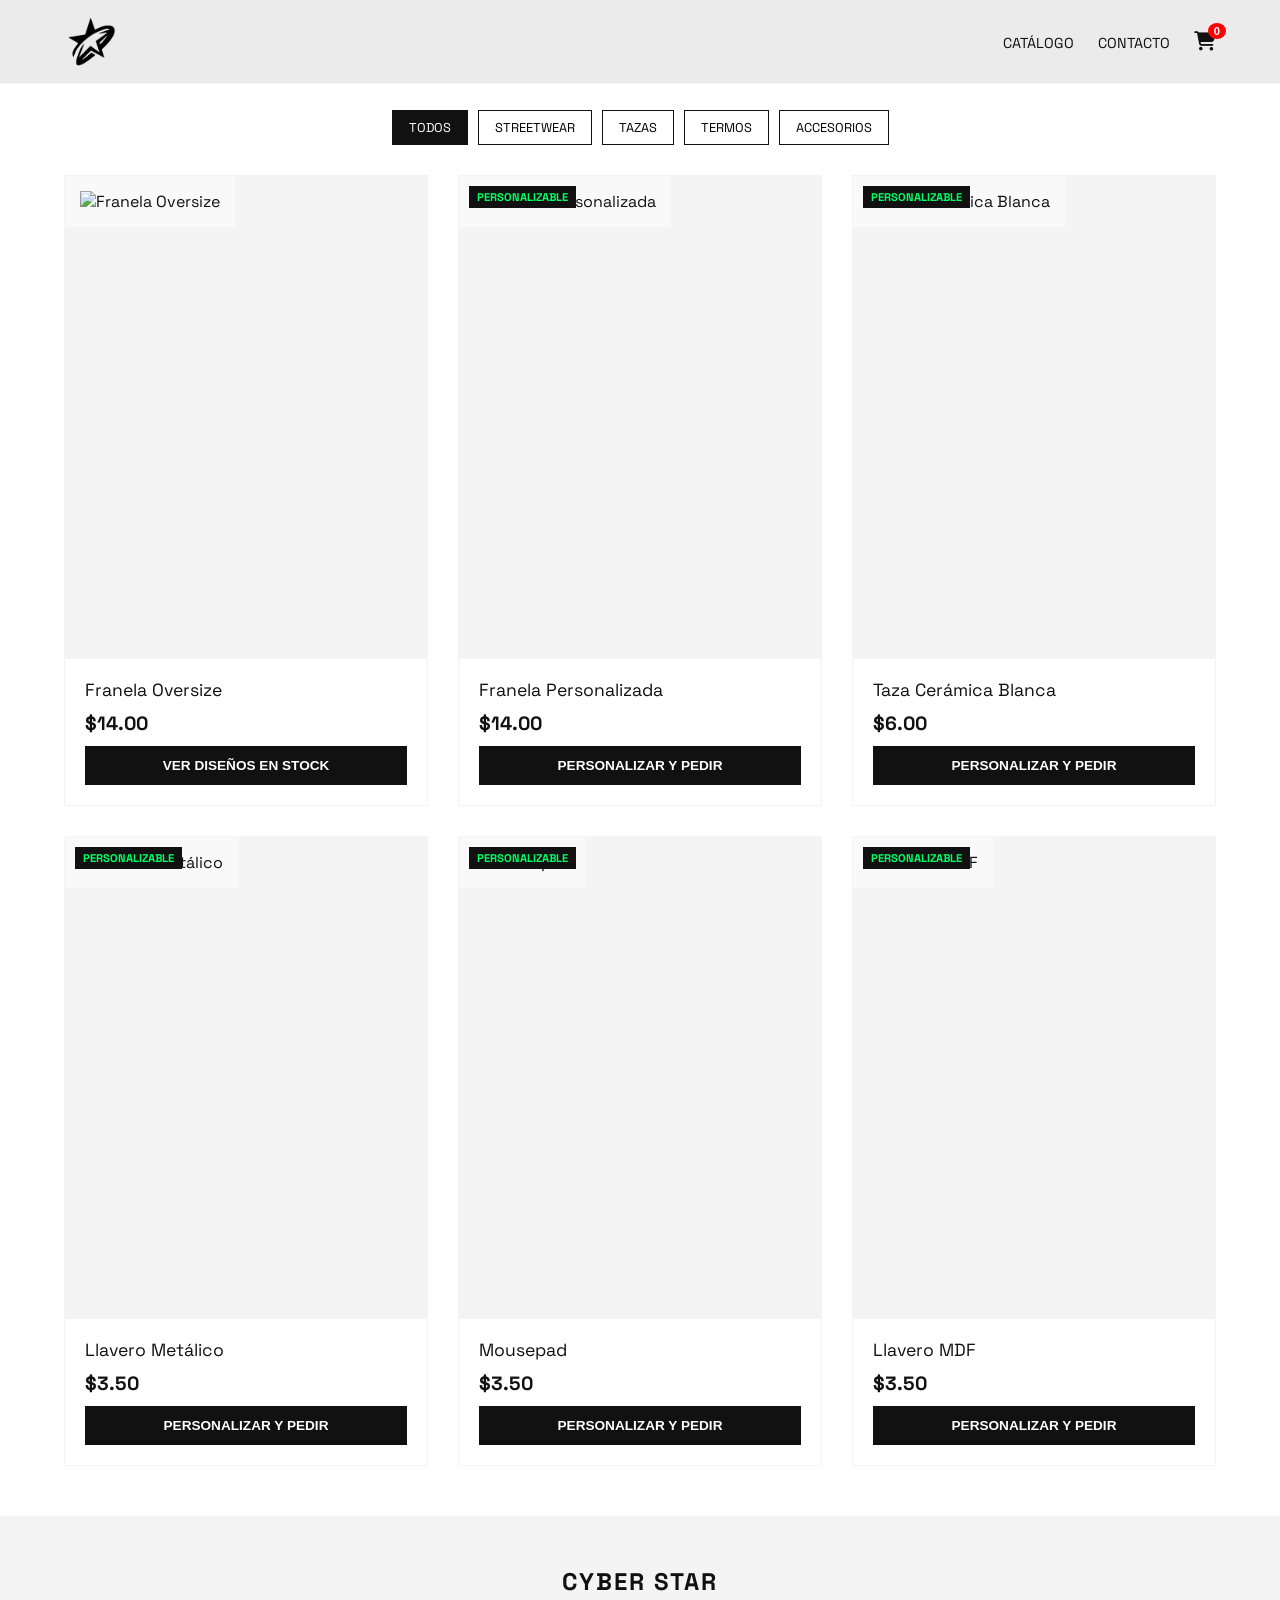
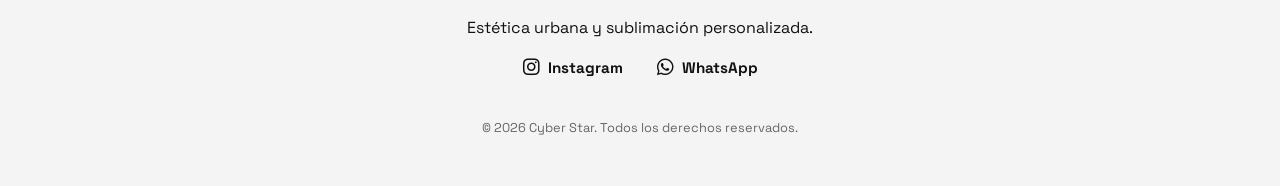
==== index.html @ bf32d01f "Add files via upload" ====
<!DOCTYPE html>
<html lang="es">
<head>
    <meta charset="UTF-8">
    <meta name="viewport" content="width=device-width, initial-scale=1.0">
    <title>Cyber Star | Catálogo</title>
    <!-- Importamos una fuente tipográfica urbana y limpia -->
    <link href="https://fonts.googleapis.com/css2?family=Space+Grotesk:wght@400;700&display=swap" rel="stylesheet">
    <link rel="stylesheet" href="styles.css">
    <link rel="stylesheet" href="https://cdnjs.cloudflare.com/ajax/libs/font-awesome/6.5.1/css/all.min.css">
</head>
<body>

    <!-- ENCABEZADO / NAVBAR -->
    <header>
        <div class="logo">
            <a href="index.html" style="display: block; text-decoration: none;">
                <img src="Recursos/logo.png" alt="Cyber Star Logo">
            </a>
        </div>
        <nav>
            <a href="#catalogo">Catálogo</a>
            <a href="#contacto">Contacto</a>
            <button id="btn-abrir-carrito" onclick="toggleCarrito()" style="background:none; border:none; cursor:pointer; font-size:1.2rem; color:var(--color-texto); position:relative; margin-left:20px;">
                <i class="fas fa-shopping-cart"></i>
                <span id="contador-carrito" style="position:absolute; top:-8px; right:-10px; background:red; color:white; border-radius:50%; padding:2px 6px; font-size:0.7rem; font-weight:bold;">0</span>
            </button>
        </nav>
    </header>

    <!-- FILTROS DE CATEGORÍA -->
    <section class="filtros">
        <button class="btn-filtro activo">Todos</button>
        <button class="btn-filtro">Streetwear</button>
        <button class="btn-filtro">Tazas</button>
        <button class="btn-filtro">Termos</button>
        <button class="btn-filtro">Accesorios</button>
    </section>

    <!-- GRILLA DE PRODUCTOS (El script de JS llenará este contenedor automáticamente) -->
    <main id="catalogo" class="contenedor-productos">
        <!-- Las tarjetas de tus productos aparecerán aquí de forma mágica -->
    </main>

    <!-- SECCIÓN DE CONTACTO -->
    <footer id="contacto">
        <h2>CYBER STAR</h2>
        <p>Estética urbana y sublimación personalizada.</p>
        <div class="redes">
            <a href="https://www.instagram.com/cyberstar.y2k?igsh=a3hoYjJmd2tlcHcy" target="_blank">
                <i class="fab fa-instagram"></i> Instagram
            </a>
            <a href="https://wa.me/584125129119" target="_blank">
                <i class="fab fa-whatsapp"></i> WhatsApp
            </a>
        </div>
        <p class="creditos">© 2026 Cyber Star. Todos los derechos reservados.</p>
    </footer>

    <div id="modal-personalizar" class="modal">
        <div class="modal-contenido">
            <span class="cerrar-modal" onclick="cerrarModal()">&times;</span>
            
            <div class="modal-estructura">
                <div class="modal-izq">
                    <h3>Selecciona un Diseño</h3>
                    <div id="galeria-disenos" class="grilla-disenos"></div>
                </div>
                
                <div class="modal-der">
                    <h2 id="modal-producto-nombre">Nombre del Producto</h2>
                    <p id="modal-producto-precio" class="precio">$0.00</p>
                    
                    <div class="modal-opcion">
                        <label>Color de la prenda:</label>
                        <div id="selector-colores" class="contenedor-colores"></div>
                    </div>

                    <div class="modal-opcion" id="contenedor-tallas-modal">
                        </div>

                    <div class="resumen-seleccion">
                        <p><strong>Diseño:</strong> <span id="resumen-diseno">Ninguno seleccionado</span></p>
                        <p><strong>Color:</strong> <span id="resumen-color">Ninguno seleccionado</span></p>
                    </div>

                    <button id="btn-confirmar-pedido" class="btn-whatsapp">
                        Confirmar y pedir por WhatsApp
                    </button>
                </div>
            </div>
        </div>
    </div>

    <div id="panel-carrito" class="sidebar-carrito">
        <div class="carrito-header">
            <h3>Tu Pedido</h3>
            <span class="cerrar-carrito" onclick="toggleCarrito()">&times;</span>
        </div>
        
        <div id="items-carrito" class="lista-items-carrito"></div>
        
        <div class="carrito-footer">
            <div class="total-contenedor">
                <span>Total estimado:</span>
                <span id="total-carrito" class="precio">$0.00</span>
            </div>
            <button onclick="enviarCarritoWhatsApp()" class="btn-whatsapp" style="width:100%; border:none; cursor:pointer;">
                <i class="fab fa-whatsapp"></i> Enviar Pedido Completo
            </button>
        </div>
    </div>
    
    <!-- SECCIÓN ADMINISTRADOR: GENERADOR DE PRODUCTOS (SOLO PARA TI) -->
    <section id="panel-admin" style="display: none; background: #111; color: #fff; padding: 40px 20px; border-top: 2px dashed #333; margin-top: 60px;">
        <div style="max-width: 600px; margin: 0 auto; font-family: sans-serif;">
            <h3 style="text-transform: uppercase; letter-spacing: 2px; margin-bottom: 20px; color: #00ff66;">⚡ Cyber Star - Generador de Productos</h3>
            <p style="font-size: 0.85rem; color: #888; margin-bottom: 20px;">Llena los campos para generar el código estructurado sin errores de llaves.</p>
            
            <form id="form-generador" onsubmit="generarCodigoProducto(event)" style="display: flex; flex-direction: column; gap: 15px;">
                <div>
                    <label style="display:block; font-size: 0.8rem; margin-bottom: 5px;">Nombre del Producto:</label>
                    <input type="text" id="admin-nombre" placeholder="Ej: Franela Cyber Skull" required style="width:100%; padding:10px; background:#222; border:1px solid #444; color:#fff;">
                </div>
                
                <div style="display: grid; grid-template-columns: 1fr 1fr; gap: 15px;">
                    <div>
                        <label style="display:block; font-size: 0.8rem; margin-bottom: 5px;">Precio ($):</label>
                        <input type="number" id="admin-precio" step="0.01" placeholder="14.00" required style="width:100%; padding:10px; background:#222; border:1px solid #444; color:#fff;">
                    </div>
                    <div>
                        <label style="display:block; font-size: 0.8rem; margin-bottom: 5px;">Categoría:</label>
                        <select id="admin-categoria" style="width:100%; padding:10px; background:#222; border:1px solid #444; color:#fff;">
                            <option value="streetwear">Streetwear</option>
                            <option value="tazas">Tazas</option>
                            <option value="termos">Termos</option>
                            <option value="accesorios">Accesorios</option>
                        </select>
                    </div>
                </div>

                <div style="display: grid; grid-template-columns: 1fr 1fr; gap: 15px;">
                    <div>
                        <label style="display:block; font-size: 0.8rem; margin-bottom: 5px;">Tipo de Especificación:</label>
                        <select id="admin-tipo-espec" style="width:100%; padding:10px; background:#222; border:1px solid #444; color:#fff;">
                            <option value="Talla">Talla (Franelas)</option>
                            <option value="Forma">Forma (Mousepads, Llaveros)</option>
                            <option value="">Ninguna (Tazas normales)</option>
                        </select>
                    </div>
                    <div>
                        <label style="display:block; font-size: 0.8rem; margin-bottom: 5px;">Opciones (Separadas por coma):</label>
                        <input type="text" id="admin-valores-espec" placeholder="S, M, L o Circular, Rectangular" style="width:100%; padding:10px; background:#222; border:1px solid #444; color:#fff;">
                    </div>
                </div>

                <div>
                    <label style="display:block; font-size: 0.8rem; margin-bottom: 5px;">Ruta de la Imagen Principal:</label>
                    <input type="text" id="admin-imagen" placeholder="imagenes/franela-negra.jpg" required style="width:100%; padding:10px; background:#222; border:1px solid #444; color:#fff;">
                </div>

                <div>
                    <label style="display:block; font-size: 0.8rem; margin-bottom: 5px;">Diseños en Stock (Nombre y foto separados por dos puntos, uno por línea):</label>
                    <textarea id="admin-disenos" rows="3" placeholder="Cyber Skull:imagenes/diseno1.jpg&#10;Retro Mecha:imagenes/diseno2.jpg" style="width:100%; padding:10px; background:#222; border:1px solid #444; color:#fff; font-family:monospace; font-size:0.8rem;"></textarea>
                </div>

                <button type="submit" style="background:#00ff66; color:#111; border:none; padding:12px; font-weight:bold; cursor:pointer; text-transform:uppercase;">Generar Código Estructurado</button>
            </form>

            <!-- CAJA DONDE APARECERÁ EL CÓDIGO LISTO -->
            <div id="contenedor-resultado-admin" style="display:none; margin-top: 25px;">
                <label style="display:block; font-size: 0.8rem; margin-bottom: 5px; color:#00ff66;">📋 Código generado con éxito. ¡Copia esto y pégalo en tu script.js!:</label>
                <textarea id="output-codigo" readonly rows="8" style="width:100%; padding:10px; background:#000; border:1px solid #00ff66; color:#00ff66; font-family:monospace; font-size:0.8rem;"></textarea>
            </div>
        </div>
    </section>

    <script src="script.js"></script>

</body>
</html>
---- styles.css ----
/* Variables de color (Como constantes en C) */
:root {
    --color-fondo: #ffffff;
    --color-texto: #111111;
    --color-gris-claro: #f4f4f4;
    --color-gris-oscuro: #666666;
    --color-detalle: #00ff66; /* Un verde neón sutil para el tag */
    --fuente-principal: 'Space Grotesk', sans-serif;
}

* {
    margin: 0;
    padding: 0;
    box-sizing: border-box;
}

body {
    background-color: var(--color-fondo);
    color: var(--color-texto);
    font-family: var(--fuente-principal);
    padding-top: 80px; /* Espacio para que el header fijo no tape contenido */
}

/* HEADER */
header {
    position: fixed;
    top: 0;
    width: 100%;
    background: rgba(235, 234, 234, 0.95);
    display: flex;
    justify-content: space-between;
    align-items: center;
    padding: 14px 5%;
    border-bottom: 1px solid var(--color-gris-claro);
    z-index: 1000;
}

.logo img {
    height: 55px; /* Ajusta este número (en píxeles) según qué tan grande quieras que se vea */
    width: auto;  /* Mantiene la proporción original de tu logo para que no se estire */
    display: block;
}


header nav a {
    text-decoration: none;
    color: var(--color-texto);
    margin-left: 20px;
    font-size: 0.9rem;
    text-transform: uppercase;
}

/* FILTROS */
.filtros {
    display: flex;
    justify-content: center;
    gap: 10px;
    padding: 30px 5%;
    flex-wrap: wrap;
}

.btn-filtro {
    background: none;
    border: 1px solid var(--color-texto);
    padding: 8px 16px;
    font-family: var(--fuente-principal);
    cursor: pointer;
    text-transform: uppercase;
    font-size: 0.8rem;
    transition: all 0.3s ease;
}

.btn-filtro.activo, .btn-filtro:hover {
    background-color: var(--color-texto);
    color: var(--color-fondo);
}

/* CONTENEDOR DE PRODUCTOS (GRILLA) */
.contenedor-productos {
    display: grid;
    grid-template-columns: repeat(auto-fit, minmax(280px, 1fr));
    gap: 30px;
    padding: 0 5% 50px 5%;
}

/* TARJETA DE PRODUCTO */
.tarjeta-producto {
    background: var(--color-fondo);
    border: 1px solid var(--color-gris-claro);
    display: flex;
    flex-direction: column;
}

.imagen-contenedor {
    position: relative;
    background-color: var(--color-gris-claro);
    aspect-ratio: 3 / 4; /* Proporción ideal para fotos de ropa */
    overflow: hidden;
}

.imagen-contenedor img {
    width: 100%;
    height: 100%;
    /* CAMBIO CLAVE: Usa 'contain' en lugar de 'cover' si tus fotos ya tienen fondo propio, 
       o mantén 'cover' pero asegurando suficiente espacio alrededor del producto */
    object-fit: contain; 
    padding: 15px; /* Le da un "respiro" al producto para que no toque los bordes */
    background-color: #f9f9f9; /* Unifica el fondo del contenedor (puedes cambiarlo a blanco #fff si prefieres) */
    transition: transform 0.5s ease;
}

.tarjeta-producto:hover img {
    transform: scale(1.05); /* Efecto zoom urbano al pasar el mouse */
}

.tag-personalizable {
    position: absolute;
    top: 10px;
    left: 10px;
    background-color: var(--color-texto);
    color: var(--color-detalle);
    padding: 4px 8px;
    font-size: 0.7rem;
    text-transform: uppercase;
    font-weight: bold;
}

.info-producto {
    padding: 20px;
    display: flex;
    flex-direction: column;
    gap: 10px;
}

.info-producto h3 {
    font-size: 1.1rem;
    font-weight: 400;
}

.precio {
    font-weight: 700;
    font-size: 1.2rem;
}

/* selectores de talla y diseño */
.opciones-personalizacion {
    display: flex;
    flex-direction: column;
    gap: 5px;
    margin: 10px 0;
}

.opciones-personalizacion label {
    font-size: 0.75rem;
    color: var(--color-gris-oscuro);
    text-transform: uppercase;
}

.opciones-personalizacion select {
    padding: 8px;
    font-family: var(--fuente-principal);
    border: 1px solid var(--color-gris-claro);
    background: var(--color-fondo);
    outline: none;
    margin-bottom: 5px;
}

/* BOTÓN BASE */
.btn-whatsapp {
    display: block;
    text-align: center;
    background-color: var(--color-texto); /* Negro */
    color: var(--color-fondo); /* Blanco */
    text-decoration: none;
    padding: 12px;
    font-size: 0.85rem;
    text-transform: uppercase;
    font-weight: 700;
    margin-top: auto;
    border: 1px solid var(--color-texto);
    position: relative;
    overflow: hidden;
    z-index: 1;
    transition: all 0.4s cubic-bezier(0.25, 0.8, 0.25, 1); /* Transición suave urbana */
}

/* EFECTO HOVER: Intercambio de colores minimalista con borde */
.btn-whatsapp:hover {
    background-color: var(--color-fondo); /* Se vuelve blanco */
    color: var(--color-texto); /* El texto se vuelve negro */
    box-shadow: 0 4px 15px rgba(0, 0, 0, 0.1); /* Sombra sutil de elevación */
    transform: translateY(-2px); /* Sutil brinco hacia arriba */
}

/* Efecto cuando se presiona (Active) */
.btn-whatsapp:active {
    transform: translateY(0);
    box-shadow: 0 2px 5px rgba(0, 0, 0, 0.15);
}

/* Efecto cuando se presiona (Active) */
.btn-whatsapp:active {
    transform: translateY(0);
    box-shadow: 0 2px 5px rgba(0, 0, 0, 0.15);
}

/* FOOTER */
footer {
    background-color: var(--color-gris-claro);
    padding: 50px 5%;
    text-align: center;
    display: flex;
    flex-direction: column;
    gap: 20px;
}

footer h2 {
    letter-spacing: 2px;
}

.redes a {
    color: var(--color-texto);
    text-decoration: none;
    margin: 0 15px;
    font-weight: 700;
    display: inline-flex;
    align-items: center;
    gap: 8px; /* Separa el icono del texto de forma exacta */
    font-size: 0.95rem;
    transition: color 0.3s ease;
}

/* Efecto hover urbano para las redes */
.redes a:hover {
    color: #00ff66; /* Cambia al verde neón cuando pasas el mouse, o el color que prefieras */
}

.redes i {
    font-size: 1.2rem; /* Hace el icono un pelín más grande que el texto para que resalte */
}

.creditos {
    font-size: 0.8rem;
    color: var(--color-gris-oscuro);
    margin-top: 20px;
}

/* VENTANA MODAL BASE */
.modal {
    display: none; /* Oculto por defecto */
    position: fixed;
    top: 0; left: 0;
    width: 100%; height: 100%;
    background-color: rgba(0, 0, 0, 0.6);
    backdrop-filter: blur(5px); /* Efecto difuminado urbano */
    z-index: 2000;
    justify-content: center;
    align-items: center;
    padding: 20px;
}

.modal-contenido {
    background-color: var(--color-fondo);
    color: var(--color-texto);
    padding: 30px;
    width: 100%;
    max-width: 850px;
    border: 1px solid var(--color-texto);
    position: relative;
    max-height: 90vh;
    overflow-y: auto;
}

.cerrar-modal {
    position: absolute;
    top: 15px; right: 20px;
    font-size: 2rem;
    cursor: pointer;
}

/* ESTRUCTURA INTERNA DEL MODAL */
.modal-estructura {
    display: grid;
    grid-template-columns: 1fr 1fr;
    gap: 30px;
    margin-top: 20px;
}

@media (max-width: 768px) {
    .modal-estructura { grid-template-columns: 1fr; }
}

.modal-opcion {
    margin-bottom: 20px;
}

.modal-opcion label {
    font-size: 0.8rem;
    text-transform: uppercase;
    color: var(--color-gris-oscuro);
    display: block;
    margin-bottom: 8px;
}

/* GRILLA DE FOTOS DE DISEÑOS */
.grilla-disenos {
    display: grid;
    grid-template-columns: repeat(auto-fill, minmax(90px, 1fr));
    gap: 10px;
    max-height: 300px;
    overflow-y: auto;
    border: 1px solid var(--color-gris-claro);
    padding: 10px;
}

.item-diseno {
    border: 2px solid transparent;
    cursor: pointer;
    aspect-ratio: 1 / 1;
    overflow: hidden;
    background-color: var(--color-gris-claro);
}

.item-diseno img {
    width: 100%; height: 100%; object-fit: cover;
}

.item-diseno.seleccionado {
    border-color: var(--color-texto);
}

/* SELECTOR DE COLORES (CÍRCULOS) */
.contenedor-colores {
    display: flex;
    gap: 10px;
}

.circulo-color {
    width: 30px; height: 30px;
    border-radius: 50%;
    border: 2px solid var(--color-gris-claro);
    cursor: pointer;
    position: relative;
}

.circulo-color.seleccionado {
    border-color: var(--color-texto);
    transform: scale(1.1);
}

.resumen-seleccion {
    background-color: var(--color-gris-claro);
    padding: 15px;
    margin-bottom: 20px;
    font-size: 0.85rem;
}

/* PANEL LATERAL DEL CARRITO */
.sidebar-carrito {
    position: fixed;
    top: 0; right: -350px; /* Oculto por defecto a la derecha */
    width: 320px; height: 100%;
    background-color: var(--color-fondo);
    border-left: 1px solid var(--color-texto);
    z-index: 3000;
    display: flex;
    flex-direction: column;
    transition: right 0.4s ease; /* Efecto deslizante suave */
    box-shadow: -5px 0 15px rgba(0,0,0,0.05);
}

/* Clase que JS activará para mostrar el carrito */
.sidebar-carrito.abierto {
    right: 0;
}

.carrito-header {
    padding: 20px;
    border-bottom: 1px solid var(--color-gris-claro);
    display: flex;
    justify-content: space-between;
    align-items: center;
}

.cerrar-carrito {
    font-size: 1.5rem; cursor: pointer;
}

.lista-items-carrito {
    flex: 1;
    overflow-y: auto;
    padding: 20px;
}

/* TARJETA DE CADA PRODUCTO DENTRO DEL CARRITO */
.item-en-carrito {
    display: flex;
    gap: 15px;
    padding-bottom: 15px;
    margin-bottom: 15px;
    border-bottom: 1px solid var(--color-gris-claro);
    align-items: center;
}

.item-en-carrito img {
    width: 60px; height: 60px; object-fit: cover;
    background-color: var(--color-gris-claro);
}

.item-carrito-info {
    flex: 1;
}

.item-carrito-info h4 {
    font-size: 0.9rem; font-weight: 400; margin-bottom: 3px;
}

.item-carrito-info p {
    font-size: 0.75rem; color: var(--color-gris-oscuro);
    margin: 2px 0;
}

.btn-eliminar-item {
    background: none; border: none; color: red;
    cursor: pointer; font-size: 0.9rem; padding: 5px;
}

.carrito-footer {
    padding: 20px;
    border-top: 1px solid var(--color-gris-claro);
    background-color: var(--color-gris-claro);
}

.total-contenedor {
    display: flex; justify-content: space-between;
    margin-bottom: 15px; font-weight: bold;
}
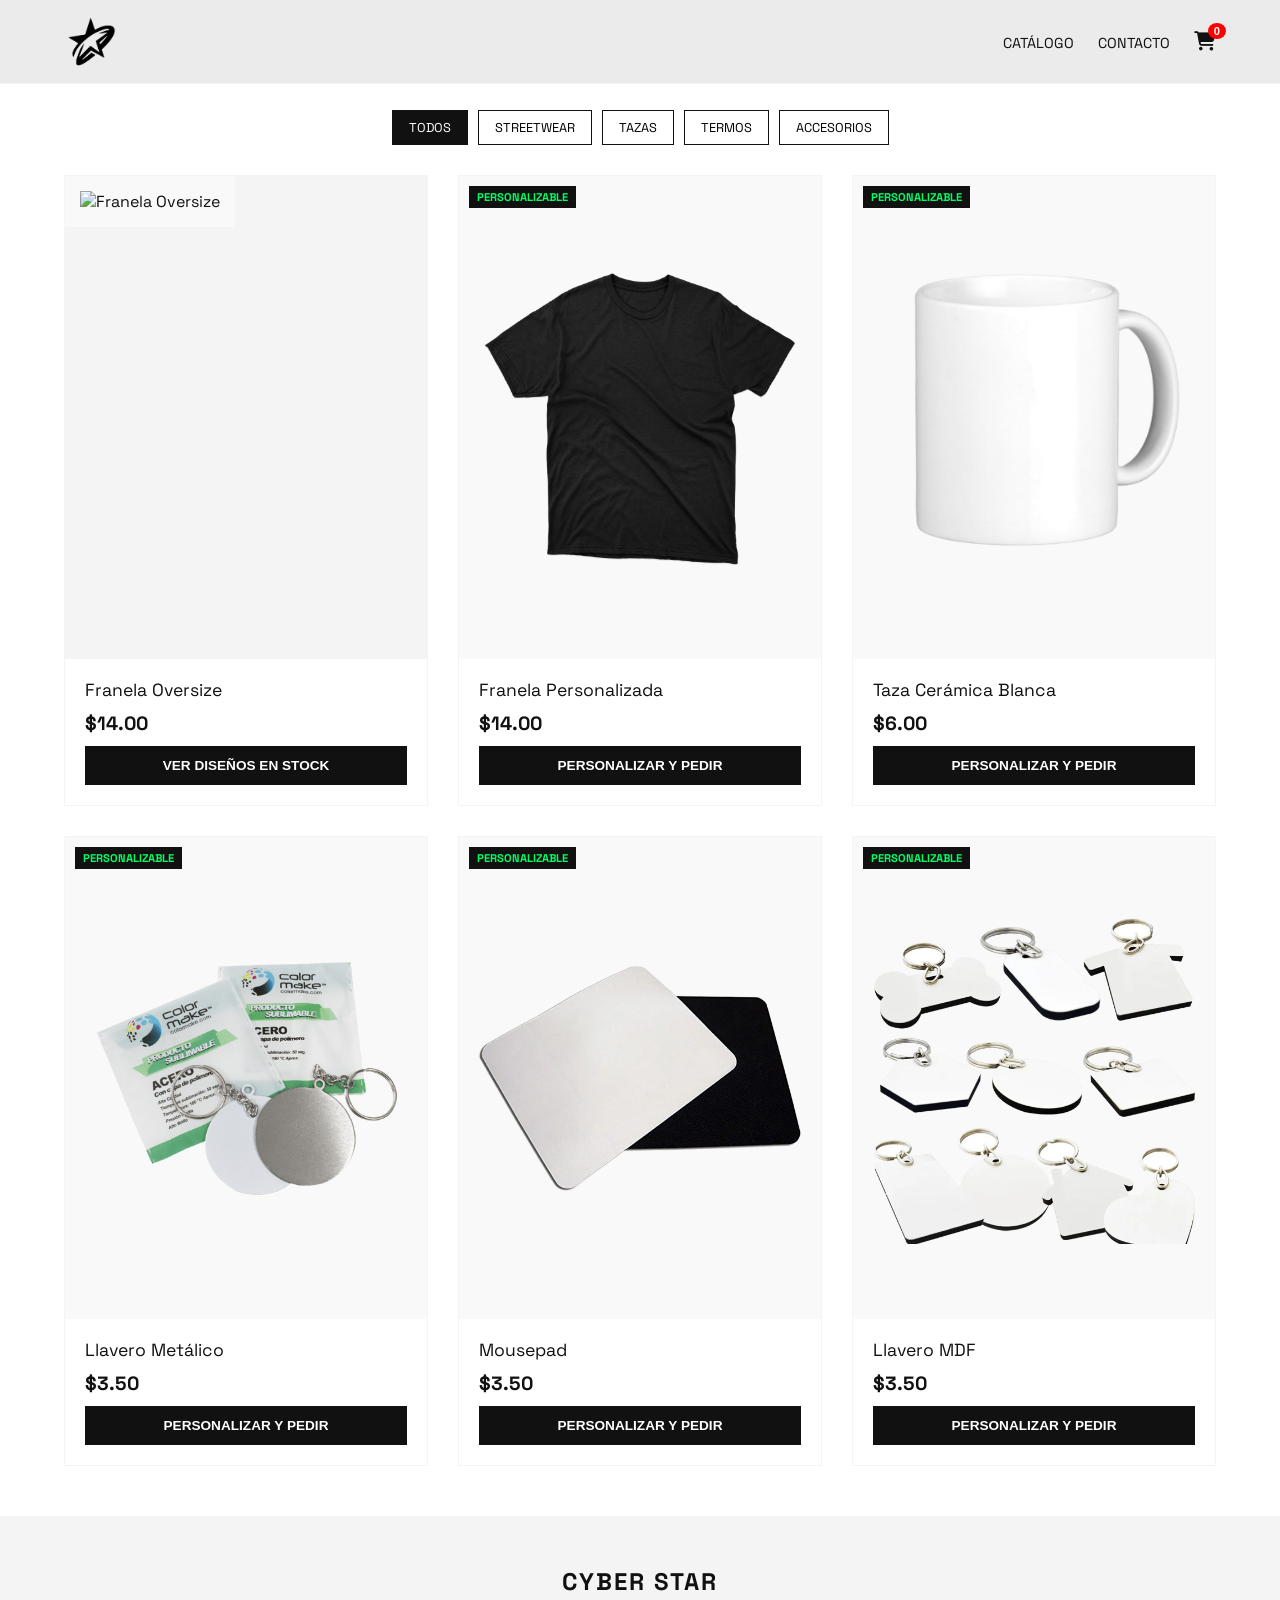
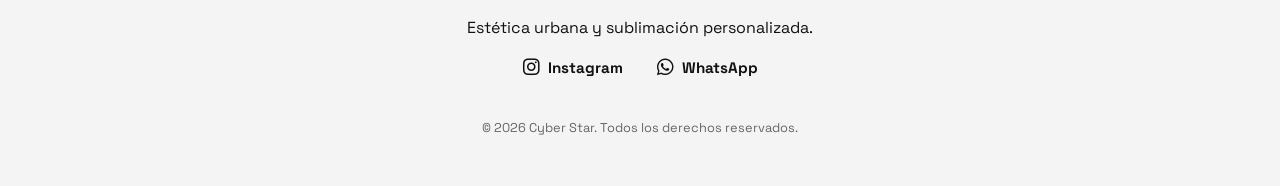
==== commit a8ff93ff: "SEO realizado" ====
--- a/index.html
+++ b/index.html
@@ -4,10 +4,24 @@
     <meta charset="UTF-8">
     <meta name="viewport" content="width=device-width, initial-scale=1.0">
     <title>Cyber Star | Catálogo</title>
-    <!-- Importamos una fuente tipográfica urbana y limpia -->
-    <link href="https://fonts.googleapis.com/css2?family=Space+Grotesk:wght@400;700&display=swap" rel="stylesheet">
-    <link rel="stylesheet" href="styles.css">
-    <link rel="stylesheet" href="https://cdnjs.cloudflare.com/ajax/libs/font-awesome/6.5.1/css/all.min.css">
+
+         <!-- SEO Estándar -->
+        <meta name="description" content="Cyber Star - Marca de ropa streetwear y estética Y2K en Venezuela. Encuentra franelas oversize, accesorios y prendas personalizadas con diseños exclusivos.">
+        <meta name="keywords" content="cyber star, streetwear venezuela, ropa y2k, franelas oversize, barquisimeto ropa, streetwear barquisimeto, catalogo cyberstar">
+        <meta name="author" content="Cyber Star">
+        <meta name="robots" content="index, follow">
+
+        <!-- Open Graph para WhatsApp, Instagram y Facebook -->
+        <meta property="og:type" content="website">
+        <meta property="og:url" content="https://cyberstar.site/">
+        <meta property="og:title" content="Cyber Star | Streetwear & Y2K Catálogo">
+        <meta property="og:description" content="Explora nuestro stock de franelas oversize y accesorios urbanos. Arma tu pedido personalizado con envío a toda Venezuela.">
+        <meta property="og:image" content="https://cyberstar.site/Recursos/logo.png"> <!-- Cambia esto por la ruta real de tu logo o banner de la marca -->
+
+        <!-- Importamos una fuente tipográfica urbana y limpia -->
+        <link href="https://fonts.googleapis.com/css2?family=Space+Grotesk:wght@400;700&display=swap" rel="stylesheet">
+        <link rel="stylesheet" href="styles.css">
+         <link rel="stylesheet" href="https://cdnjs.cloudflare.com/ajax/libs/font-awesome/6.5.1/css/all.min.css">
 </head>
 <body>
 
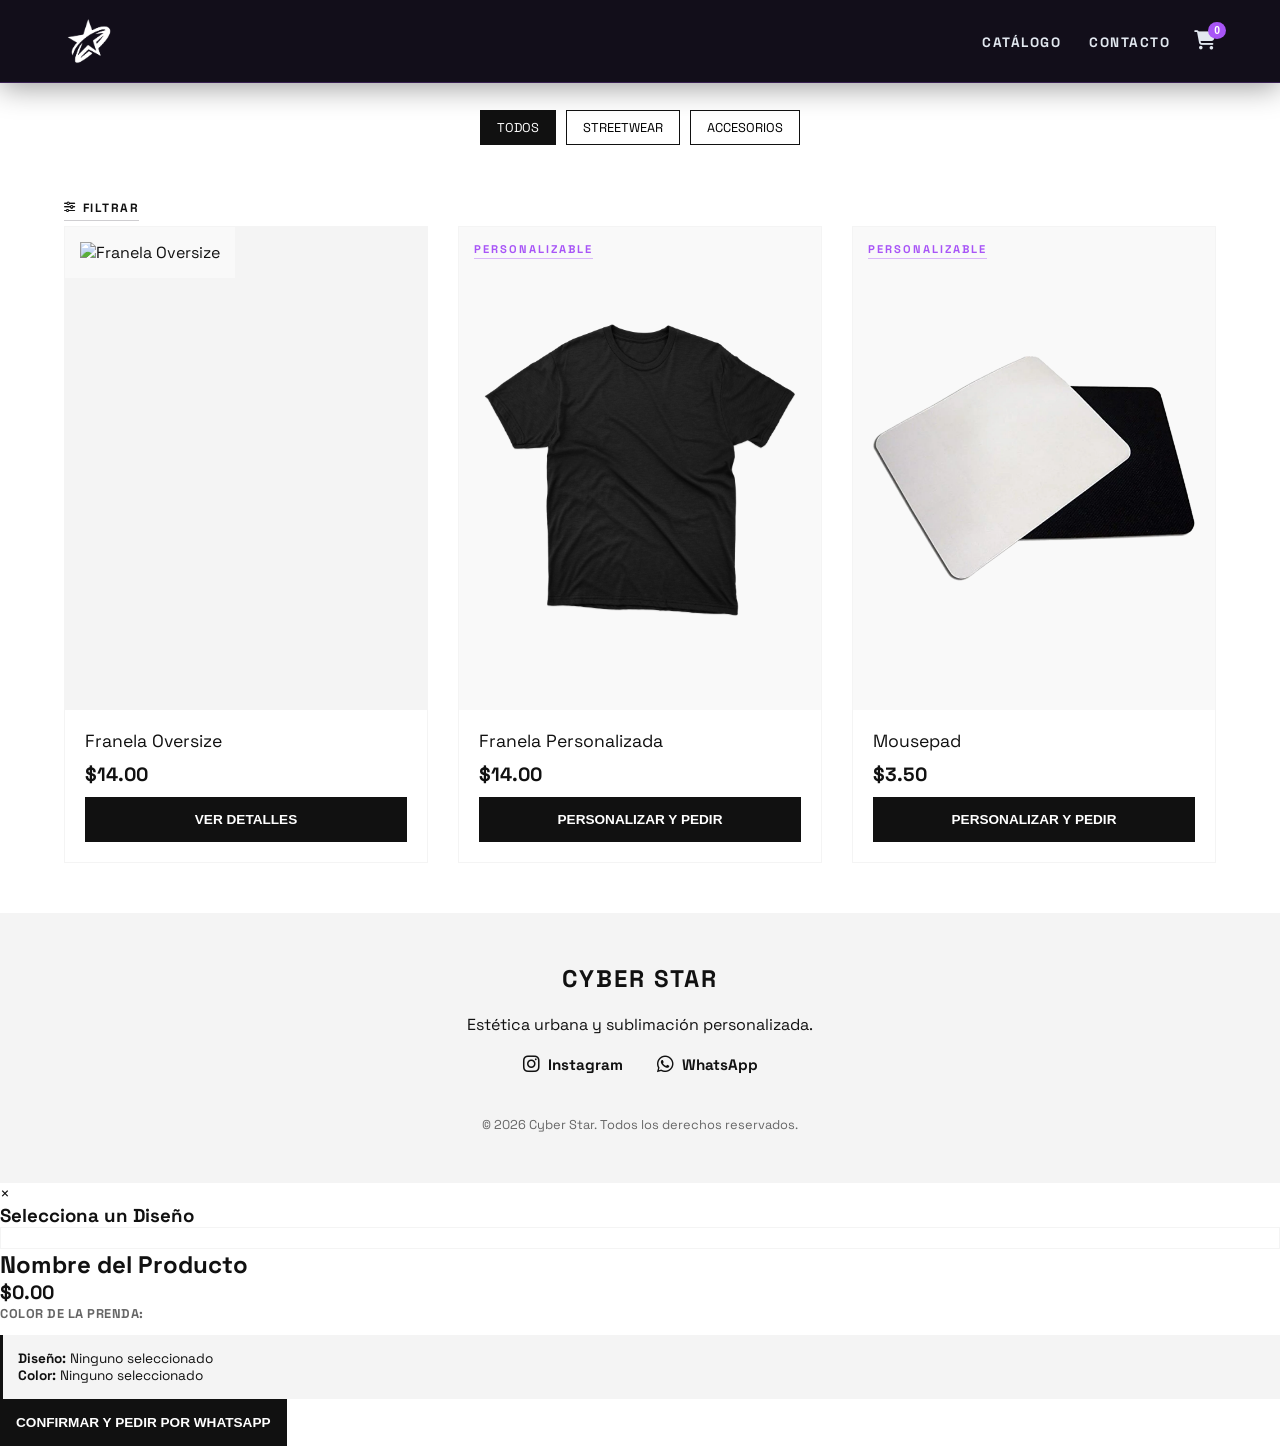
==== commit 528aa707: "Actualizacion v2 pagina web" ====
--- a/index.html
+++ b/index.html
@@ -5,24 +5,28 @@
     <meta name="viewport" content="width=device-width, initial-scale=1.0">
     <title>Cyber Star | Catálogo</title>
 
-         <!-- SEO Estándar -->
-        <meta name="description" content="Cyber Star - Marca de ropa streetwear y estética Y2K en Venezuela. Encuentra franelas oversize, accesorios y prendas personalizadas con diseños exclusivos.">
-        <meta name="keywords" content="cyber star, streetwear venezuela, ropa y2k, franelas oversize, barquisimeto ropa, streetwear barquisimeto, catalogo cyberstar">
-        <meta name="author" content="Cyber Star">
-        <meta name="robots" content="index, follow">
-
-        <!-- Open Graph para WhatsApp, Instagram y Facebook -->
-        <meta property="og:type" content="website">
-        <meta property="og:url" content="https://cyberstar.site/">
-        <meta property="og:title" content="Cyber Star | Streetwear & Y2K Catálogo">
-        <meta property="og:description" content="Explora nuestro stock de franelas oversize y accesorios urbanos. Arma tu pedido personalizado con envío a toda Venezuela.">
-        <meta property="og:image" content="https://cyberstar.site/Recursos/logo.png"> <!-- Cambia esto por la ruta real de tu logo o banner de la marca -->
-
-        <!-- Importamos una fuente tipográfica urbana y limpia -->
-        <link href="https://fonts.googleapis.com/css2?family=Space+Grotesk:wght@400;700&display=swap" rel="stylesheet">
-        <link rel="stylesheet" href="styles.css">
-         <link rel="stylesheet" href="https://cdnjs.cloudflare.com/ajax/libs/font-awesome/6.5.1/css/all.min.css">
+    <link rel="canonical" href="https://cyberstar.site/" />
+
+    <link rel="icon" type="image/svg+xml" href="logo-cyberstar.svg?v=2" id="favicon" />
+
+    <meta name="description" content="Cyber Star - Marca de ropa streetwear y estética Y2K en Venezuela. Encuentra franelas oversize, accesorios y prendas personalizadas con diseños exclusivos.">
+    <meta name="keywords" content="cyber star, streetwear venezuela, ropa y2k, franelas oversize, barquisimeto ropa, streetwear barquisimeto, catalogo cyberstar">
+    <meta name="author" content="Cyber Star">
+    <meta name="robots" content="index, follow">
+
+    <link rel="icon" type="image/png" href="logo.png">
+
+    <meta property="og:type" content="website">
+    <meta property="og:url" content="https://cyberstar.site/">
+    <meta property="og:title" content="Cyber Star | Streetwear & Y2K Catálogo">
+    <meta property="og:description" content="Explora nuestro stock de franelas oversize y accesorios urbanos. Arma tu pedido personalizado con envío a toda Venezuela.">
+    <meta property="og:image" content="https://cyberstar.site/Recursos/logo.png">
+
+    <link href="https://fonts.googleapis.com/css2?family=Space+Grotesk:wght@400;700&display=swap" rel="stylesheet">
+    <link rel="stylesheet" href="styles.css">
+    <link rel="stylesheet" href="https://cdnjs.cloudflare.com/ajax/libs/font-awesome/6.5.1/css/all.min.css">
 </head>
+
 <body>
 
     <!-- ENCABEZADO / NAVBAR -->
@@ -42,14 +46,28 @@
         </nav>
     </header>
 
-    <!-- FILTROS DE CATEGORÍA -->
-    <section class="filtros">
-        <button class="btn-filtro activo">Todos</button>
-        <button class="btn-filtro">Streetwear</button>
-        <button class="btn-filtro">Tazas</button>
-        <button class="btn-filtro">Termos</button>
-        <button class="btn-filtro">Accesorios</button>
-    </section>
+    <!-- FILTROS POR CATEGORÍA FÍSICA (Los que ya tienes) -->
+    <div class="filtros">
+        <button class="btn-filtro activo" data-categoria="todos">Todos</button>
+        <button class="btn-filtro" data-categoria="streetwear">Streetwear</button>
+        <button class="btn-filtro" data-categoria="accesorios">Accesorios</button>
+        <!-- ...tus otros botones... -->
+    </div>
+
+    <div class="contenedor-trigger-filtros">
+        <button id="btn-toggle-filtros">
+            <i class="fas fa-sliders-h" style="font-size: 0.7rem;"></i> Filtrar
+        </button>
+    </div>
+
+    <div id="panel-micro-filtros" class="micro-filtros-colapsable">
+        <div style="display: flex; justify-content: flex-start; gap: 8px; flex-wrap: wrap; padding: 15px 0;">
+            <button class="btn-micro-filtro activo-micro" data-estilo="todos">Todo</button>
+            <button class="btn-micro-filtro" data-estilo="y2k">Y2K Retro</button>
+            <button class="btn-micro-filtro" data-estilo="cyber-grunge">Cyber-Grunge</button>
+            <button class="btn-micro-filtro" data-estilo="personalizado">Custom / Personalizables</button>
+        </div>
+    </div>
 
     <!-- GRILLA DE PRODUCTOS (El script de JS llenará este contenedor automáticamente) -->
     <main id="catalogo" class="contenedor-productos">
@@ -189,7 +207,7 @@
         </div>
     </section>
 
-    <script src="script.js"></script>
+    <script type="module" src="js/app.js"></script>
 
 </body>
 </html>
--- a/styles.css
+++ b/styles.css
@@ -4,7 +4,7 @@
     --color-texto: #111111;
     --color-gris-claro: #f4f4f4;
     --color-gris-oscuro: #666666;
-    --color-detalle: #00ff66; /* Un verde neón sutil para el tag */
+    --color-detalle: #a855f7; /* Un morado neón sutil para el tag */
     --fuente-principal: 'Space Grotesk', sans-serif;
 }
 
@@ -21,33 +21,54 @@
     padding-top: 80px; /* Espacio para que el header fijo no tape contenido */
 }
 
-/* HEADER */
+/* HEADER - Estilo Streetwear Premium Minimalista */
 header {
     position: fixed;
     top: 0;
     width: 100%;
-    background: rgba(235, 234, 234, 0.95);
+    background-color: #120e1a; 
     display: flex;
     justify-content: space-between;
     align-items: center;
-    padding: 14px 5%;
-    border-bottom: 1px solid var(--color-gris-claro);
+    padding: 16px 5%;
+    border-bottom: 1px solid rgba(168, 85, 247, 0.25); 
     z-index: 1000;
+    box-shadow: 0 4px 30px rgba(0, 0, 0, 0.4); 
 }
 
 .logo img {
-    height: 55px; /* Ajusta este número (en píxeles) según qué tan grande quieras que se vea */
-    width: auto;  /* Mantiene la proporción original de tu logo para que no se estire */
+    height: 50px; 
+    width: auto;  
     display: block;
-}
-
+    filter: brightness(0) invert(1); 
+}
 
 header nav a {
     text-decoration: none;
-    color: var(--color-texto);
-    margin-left: 20px;
-    font-size: 0.9rem;
-    text-transform: uppercase;
+    color: #e2e8f0; 
+    margin-left: 24px;
+    font-size: 0.85rem; 
+    text-transform: uppercase;
+    font-weight: 700;
+    letter-spacing: 1.5px; 
+    transition: all 0.3s ease;
+}
+
+header nav a:hover {
+    color: #a855f7; 
+}
+
+#btn-abrir-carrito {
+    color: #e2e8f0 !important;
+}
+
+#contador-carrito {
+    background: #a855f7 !important; 
+    color: #ffffff !important;
+    font-size: 0.65rem !important;
+    padding: 3px 6px !important;
+    border-radius: 50%;
+    font-weight: bold;
 }
 
 /* FILTROS */
@@ -94,35 +115,37 @@
 .imagen-contenedor {
     position: relative;
     background-color: var(--color-gris-claro);
-    aspect-ratio: 3 / 4; /* Proporción ideal para fotos de ropa */
+    aspect-ratio: 3 / 4; 
     overflow: hidden;
 }
 
 .imagen-contenedor img {
     width: 100%;
     height: 100%;
-    /* CAMBIO CLAVE: Usa 'contain' en lugar de 'cover' si tus fotos ya tienen fondo propio, 
-       o mantén 'cover' pero asegurando suficiente espacio alrededor del producto */
     object-fit: contain; 
-    padding: 15px; /* Le da un "respiro" al producto para que no toque los bordes */
-    background-color: #f9f9f9; /* Unifica el fondo del contenedor (puedes cambiarlo a blanco #fff si prefieres) */
+    padding: 15px; 
+    background-color: #f9f9f9; 
     transition: transform 0.5s ease;
 }
 
 .tarjeta-producto:hover img {
-    transform: scale(1.05); /* Efecto zoom urbano al pasar el mouse */
+    transform: scale(1.05); 
 }
 
 .tag-personalizable {
     position: absolute;
-    top: 10px;
-    left: 10px;
-    background-color: var(--color-texto);
-    color: var(--color-detalle);
-    padding: 4px 8px;
-    font-size: 0.7rem;
-    text-transform: uppercase;
-    font-weight: bold;
+    top: 15px;
+    left: 15px;
+    background: none !important; 
+    color: #a855f7 !important;    
+    font-size: 0.7rem;            
+    text-transform: uppercase;
+    font-weight: 700;
+    letter-spacing: 2px;          
+    padding: 0;                   
+    box-shadow: none !important;  
+    border-bottom: 1px solid rgba(168, 85, 247, 0.4);
+    padding-bottom: 2px;
 }
 
 .info-producto {
@@ -142,7 +165,7 @@
     font-size: 1.2rem;
 }
 
-/* selectores de talla y diseño */
+/* Opciones de personalización generales */
 .opciones-personalizacion {
     display: flex;
     flex-direction: column;
@@ -156,49 +179,44 @@
     text-transform: uppercase;
 }
 
-.opciones-personalizacion select {
-    padding: 8px;
-    font-family: var(--fuente-principal);
-    border: 1px solid var(--color-gris-claro);
+.select-urbano {
+    padding: 10px;
+    font-family: var(--fuente-principal);
+    border: 1px solid rgba(17, 11, 26, 0.15);
     background: var(--color-fondo);
     outline: none;
     margin-bottom: 5px;
+    font-size: 0.8rem;
+    text-transform: uppercase;
+    font-weight: 700;
+    letter-spacing: 0.5px;
+    cursor: pointer;
+    width: 100%;
 }
 
 /* BOTÓN BASE */
 .btn-whatsapp {
     display: block;
     text-align: center;
-    background-color: var(--color-texto); /* Negro */
-    color: var(--color-fondo); /* Blanco */
+    background-color: var(--color-texto); 
+    color: var(--color-fondo); 
     text-decoration: none;
-    padding: 12px;
+    padding: 15px;
     font-size: 0.85rem;
     text-transform: uppercase;
     font-weight: 700;
-    margin-top: auto;
     border: 1px solid var(--color-texto);
-    position: relative;
-    overflow: hidden;
-    z-index: 1;
-    transition: all 0.4s cubic-bezier(0.25, 0.8, 0.25, 1); /* Transición suave urbana */
-}
-
-/* EFECTO HOVER: Intercambio de colores minimalista con borde */
+    cursor: pointer;
+    transition: all 0.4s cubic-bezier(0.25, 0.8, 0.25, 1); 
+}
+
 .btn-whatsapp:hover {
-    background-color: var(--color-fondo); /* Se vuelve blanco */
-    color: var(--color-texto); /* El texto se vuelve negro */
-    box-shadow: 0 4px 15px rgba(0, 0, 0, 0.1); /* Sombra sutil de elevación */
-    transform: translateY(-2px); /* Sutil brinco hacia arriba */
-}
-
-/* Efecto cuando se presiona (Active) */
-.btn-whatsapp:active {
-    transform: translateY(0);
-    box-shadow: 0 2px 5px rgba(0, 0, 0, 0.15);
-}
-
-/* Efecto cuando se presiona (Active) */
+    background-color: var(--color-fondo); 
+    color: var(--color-texto); 
+    box-shadow: 0 4px 15px rgba(0, 0, 0, 0.1); 
+    transform: translateY(-2px); 
+}
+
 .btn-whatsapp:active {
     transform: translateY(0);
     box-shadow: 0 2px 5px rgba(0, 0, 0, 0.15);
@@ -225,19 +243,17 @@
     font-weight: 700;
     display: inline-flex;
     align-items: center;
-    gap: 8px; /* Separa el icono del texto de forma exacta */
+    gap: 8px; 
     font-size: 0.95rem;
     transition: color 0.3s ease;
 }
 
-/* Efecto hover urbano para las redes */
 .redes a:hover {
-    color: #00ff66; /* Cambia al verde neón cuando pasas el mouse, o el color que prefieras */
-}
-
-.redes i {
-    font-size: 1.2rem; /* Hace el icono un pelín más grande que el texto para que resalte */
-}
+    color: #a855f7; 
+    text-shadow: 0 0 8px rgba(168, 85, 247, 0.4); 
+}
+
+.redes i { font-size: 1.2rem; }
 
 .creditos {
     font-size: 0.8rem;
@@ -245,53 +261,50 @@
     margin-top: 20px;
 }
 
-/* VENTANA MODAL BASE */
-.modal {
-    display: none; /* Oculto por defecto */
-    position: fixed;
-    top: 0; left: 0;
-    width: 100%; height: 100%;
-    background-color: rgba(0, 0, 0, 0.6);
-    backdrop-filter: blur(5px); /* Efecto difuminado urbano */
-    z-index: 2000;
-    justify-content: center;
-    align-items: center;
-    padding: 20px;
-}
-
-.modal-contenido {
-    background-color: var(--color-fondo);
-    color: var(--color-texto);
-    padding: 30px;
-    width: 100%;
-    max-width: 850px;
-    border: 1px solid var(--color-texto);
-    position: relative;
-    max-height: 90vh;
-    overflow-y: auto;
-}
-
-.cerrar-modal {
-    position: absolute;
-    top: 15px; right: 20px;
-    font-size: 2rem;
-    cursor: pointer;
-}
-
-/* ESTRUCTURA INTERNA DEL MODAL */
-.modal-estructura {
+/* ESTRUCTURAS DE LA PÁGINA DE DETALLE (PRODUCTO.HTML) */
+.contenedor-detalle-producto {
+    max-width: 1200px;
+    margin: 30px auto;
+    padding: 0 5%;
     display: grid;
     grid-template-columns: 1fr 1fr;
-    gap: 30px;
-    margin-top: 20px;
-}
-
-@media (max-width: 768px) {
-    .modal-estructura { grid-template-columns: 1fr; }
+    gap: 50px;
+    align-items: flex-start;
+}
+
+.detalle-col-izquierda {
+    background-color: var(--color-gris-claro);
+    padding: 25px;
+    aspect-ratio: 1 / 1; 
+    max-height: 480px;
+    display: flex;
+    align-items: center;
+    justify-content: center;
+    border: 1px solid rgba(17, 11, 26, 0.03);
+}
+
+.detalle-col-izquierda img {
+    max-height: 100%;
+    width: auto;
+    object-fit: contain;
+}
+
+.detalle-col-derecha {
+    display: flex;
+    flex-direction: column;
+    gap: 20px;
+}
+
+.link-volver {
+    text-decoration: none;
+    color: var(--color-gris-oscuro);
+    font-size: 0.85rem;
+    text-transform: uppercase;
+    letter-spacing: 1px;
 }
 
 .modal-opcion {
-    margin-bottom: 20px;
+    margin-bottom: 5px;
 }
 
 .modal-opcion label {
@@ -300,6 +313,36 @@
     color: var(--color-gris-oscuro);
     display: block;
     margin-bottom: 8px;
+    font-weight: 700;
+    letter-spacing: 0.5px;
+}
+
+/* ASISTENTE GUIADO DE REFERENCIAS */
+.grupo-botones-referencia {
+    display: flex;
+    flex-direction: column;
+    gap: 8px;
+}
+
+.btn-opcion-ref {
+    background: none !important;
+    border: 1px solid rgba(17, 11, 26, 0.15) !important;
+    padding: 12px 14px;
+    font-family: var(--fuente-principal);
+    font-size: 0.75rem;
+    text-transform: uppercase;
+    cursor: pointer;
+    color: var(--color-texto);
+    text-align: left;
+    transition: all 0.3s ease;
+    font-weight: 700;
+    letter-spacing: 0.5px;
+}
+
+.btn-opcion-ref:hover, .btn-opcion-ref.activa-ref {
+    border-color: #a855f7 !important;
+    color: #a855f7 !important;
+    background-color: rgba(168, 85, 247, 0.05) !important;
 }
 
 /* GRILLA DE FOTOS DE DISEÑOS */
@@ -307,7 +350,7 @@
     display: grid;
     grid-template-columns: repeat(auto-fill, minmax(90px, 1fr));
     gap: 10px;
-    max-height: 300px;
+    max-height: 220px;
     overflow-y: auto;
     border: 1px solid var(--color-gris-claro);
     padding: 10px;
@@ -321,26 +364,17 @@
     background-color: var(--color-gris-claro);
 }
 
-.item-diseno img {
-    width: 100%; height: 100%; object-fit: cover;
-}
-
-.item-diseno.seleccionado {
-    border-color: var(--color-texto);
-}
-
-/* SELECTOR DE COLORES (CÍRCULOS) */
-.contenedor-colores {
-    display: flex;
-    gap: 10px;
-}
+.item-diseno img { width: 100%; height: 100%; object-fit: cover; }
+.item-diseno.seleccionado { border-color: #a855f7; }
+
+/* SELECTOR DE COLORES */
+.contenedor-colores { display: flex; gap: 10px; }
 
 .circulo-color {
     width: 30px; height: 30px;
     border-radius: 50%;
     border: 2px solid var(--color-gris-claro);
     cursor: pointer;
-    position: relative;
 }
 
 .circulo-color.seleccionado {
@@ -351,28 +385,76 @@
 .resumen-seleccion {
     background-color: var(--color-gris-claro);
     padding: 15px;
-    margin-bottom: 20px;
     font-size: 0.85rem;
+    border-left: 3px solid var(--color-texto);
+}
+
+/* ACORDEONES INFORMATIVOS */
+.info-compra-acordeon {
+    display: flex;
+    flex-direction: column;
+    gap: 8px;
+}
+
+.item-acordeon {
+    background: var(--color-gris-claro);
+    padding: 12px 14px;
+    border-radius: 4px;
+    font-size: 0.8rem;
+    line-height: 1.4;
+}
+
+.item-acordeon strong {
+    text-transform: uppercase;
+    display: block;
+    margin-bottom: 6px;
+    color: var(--color-texto);
+}
+
+/* PRODUCTOS RELACIONADOS SECCIÓN */
+.productos-relacionados-seccion {
+    max-width: 1200px;
+    margin: 60px auto 40px auto;
+    padding: 0 5%;
+}
+
+.productos-relacionados-seccion h3 {
+    font-size: 1.3rem;
+    text-transform: uppercase;
+    letter-spacing: 1px;
+    margin-bottom: 25px;
+    position: relative;
+    display: inline-block;
+}
+
+.barra-decorativa {
+    position: absolute;
+    bottom: -6px; left: 0;
+    width: 40px; height: 3px;
+    background-color: #a855f7;
+}
+
+.productos-grid {
+    display: grid;
+    grid-template-columns: repeat(auto-fill, minmax(220px, 1fr));
+    gap: 20px;
 }
 
 /* PANEL LATERAL DEL CARRITO */
 .sidebar-carrito {
     position: fixed;
-    top: 0; right: -350px; /* Oculto por defecto a la derecha */
+    top: 0; right: -350px; 
     width: 320px; height: 100%;
     background-color: var(--color-fondo);
     border-left: 1px solid var(--color-texto);
     z-index: 3000;
     display: flex;
     flex-direction: column;
-    transition: right 0.4s ease; /* Efecto deslizante suave */
+    transition: right 0.4s ease;
     box-shadow: -5px 0 15px rgba(0,0,0,0.05);
 }
 
-/* Clase que JS activará para mostrar el carrito */
-.sidebar-carrito.abierto {
-    right: 0;
-}
+.sidebar-carrito.abierto { right: 0; }
 
 .carrito-header {
     padding: 20px;
@@ -382,47 +464,43 @@
     align-items: center;
 }
 
-.cerrar-carrito {
-    font-size: 1.5rem; cursor: pointer;
-}
-
-.lista-items-carrito {
+.cerrar-carrito { font-size: 1.5rem; cursor: pointer; }
+.lista-items-carrito { flex: 1; overflow-y: auto; padding: 20px; }
+
+/* PANEL DE CUPONES */
+.contenedor-cupon {
+    margin-bottom: 15px; display: flex; gap: 8px;
+}
+
+.contenedor-cupon input {
     flex: 1;
-    overflow-y: auto;
-    padding: 20px;
-}
-
-/* TARJETA DE CADA PRODUCTO DENTRO DEL CARRITO */
-.item-en-carrito {
-    display: flex;
-    gap: 15px;
-    padding-bottom: 15px;
-    margin-bottom: 15px;
-    border-bottom: 1px solid var(--color-gris-claro);
-    align-items: center;
-}
-
-.item-en-carrito img {
-    width: 60px; height: 60px; object-fit: cover;
-    background-color: var(--color-gris-claro);
-}
-
-.item-carrito-info {
-    flex: 1;
-}
-
-.item-carrito-info h4 {
-    font-size: 0.9rem; font-weight: 400; margin-bottom: 3px;
-}
-
-.item-carrito-info p {
-    font-size: 0.75rem; color: var(--color-gris-oscuro);
-    margin: 2px 0;
-}
-
-.btn-eliminar-item {
-    background: none; border: none; color: red;
-    cursor: pointer; font-size: 0.9rem; padding: 5px;
+    background: none;
+    border: 1px solid rgba(17, 11, 26, 0.15);
+    padding: 8px;
+    font-family: var(--fuente-principal);
+    font-size: 0.75rem;
+    text-transform: uppercase;
+    outline: none;
+}
+
+.contenedor-cupon button {
+    background: var(--color-texto);
+    color: var(--color-fondo);
+    border: none;
+    padding: 8px 12px;
+    font-family: var(--fuente-principal);
+    font-size: 0.7rem;
+    font-weight: 700;
+    text-transform: uppercase;
+    cursor: pointer;
+}
+
+#mensaje-cupon {
+    font-size: 0.7rem;
+    text-transform: uppercase;
+    font-weight: 700;
+    margin-bottom: 10px;
+    display: none;
 }
 
 .carrito-footer {
@@ -434,4 +512,136 @@
 .total-contenedor {
     display: flex; justify-content: space-between;
     margin-bottom: 15px; font-weight: bold;
+}
+
+/* ELEMENTOS DEL MENÚ FILTRAR INICIAL */
+.contenedor-trigger-filtros {
+    display: flex;
+    justify-content: flex-start;
+    padding: 15px 5% 5px 5%;
+    margin-top: 10px;
+}
+
+#btn-toggle-filtros {
+    background: none !important;
+    border: none !important;
+    color: var(--color-texto) !important;
+    font-family: var(--fuente-principal);
+    font-size: 0.75rem;
+    text-transform: uppercase;
+    cursor: pointer;
+    display: flex;
+    align-items: center;
+    gap: 6px;
+    font-weight: 700;
+    letter-spacing: 1.5px;
+    padding: 0 0 4px 0;
+    border-bottom: 1px solid rgba(17, 11, 26, 0.2) !important;
+    transition: all 0.3s ease;
+}
+
+#btn-toggle-filtros:hover {
+    color: #a855f7 !important;
+    border-bottom: 1px solid #a855f7 !important;
+}
+
+.micro-filtros-colapsable {
+    max-height: 0;
+    overflow: hidden;
+    opacity: 0;
+    transition: all 0.3s cubic-bezier(0.25, 0.8, 0.25, 1);
+    padding: 0 5%;
+}
+
+.micro-filtros-colapsable.abierto {
+    max-height: 80px;
+    opacity: 1;
+    margin-bottom: 15px;
+}
+
+.btn-micro-filtro {
+    background: none !important;
+    border: 1px solid rgba(17, 11, 26, 0.15) !important; 
+    padding: 6px 14px;
+    font-family: var(--fuente-principal);
+    font-size: 0.7rem;
+    text-transform: uppercase;
+    cursor: pointer;
+    color: var(--color-gris-oscuro) !important;
+    transition: all 0.3s cubic-bezier(0.25, 0.8, 0.25, 1);
+    letter-spacing: 0.5px;
+}
+
+.btn-micro-filtro:hover, .btn-micro-filtro.activo-micro {
+    border-style: solid !important;
+    border-color: #a855f7 !important;
+    color: #a855f7 !important;
+    background-color: rgba(168, 85, 247, 0.05) !important;
+}
+
+/* ==========================================================================
+   ⚡ SECCIÓN RESPONSIVE COMPLETA Y UNIFICADA (MÓVIL Y TABLET)
+   ========================================================================== */
+@media (max-width: 768px) {
+    body { padding-top: 70px; }
+
+    header {
+        padding: 12px 5% !important;
+        flex-direction: row !important;
+        justify-content: space-between !important;
+    }
+
+    header nav a {
+        font-size: 0.75rem !important;
+        margin-left: 12px !important;
+        letter-spacing: 1px !important;
+    }
+
+    /* Grilla de detalle a una columna limpia */
+    .contenedor-detalle-producto {
+        grid-template-columns: 1fr !important;
+        gap: 25px !important;
+        margin: 15px auto !important;
+    }
+
+    /* Caja de imagen fluida perfecta */
+    .detalle-col-izquierda {
+        max-height: 340px !important;
+        width: 100% !important;
+        aspect-ratio: 1 / 1 !important;
+        padding: 15px !important;
+    }
+
+    /* Corrección del asistente para que NUNCA se corte el texto */
+    .btn-opcion-ref {
+        padding: 12px 14px !important;
+        font-size: 0.73rem !important; 
+        line-height: 1.4 !important;    
+        white-space: normal !important; /* Fuerza salto de línea fluido */
+        display: block !important;
+        width: 100% !important;
+        text-align: left !important;
+    }
+
+    #detalle-nombre {
+        font-size: 1.6rem !important;
+    }
+
+    #detalle-precio {
+        font-size: 1.4rem !important;
+    }
+
+    /* Grilla de relacionados compacta en parejas (Tipo Tienda de Instagram) */
+    .productos-grid {
+        grid-template-columns: repeat(2, 1fr) !important;
+        gap: 12px !important;
+    }
+
+    .producto-card {
+        padding: 10px !important;
+    }
+
+    .producto-card h4 {
+        font-size: 0.8rem !important;
+    }
 }
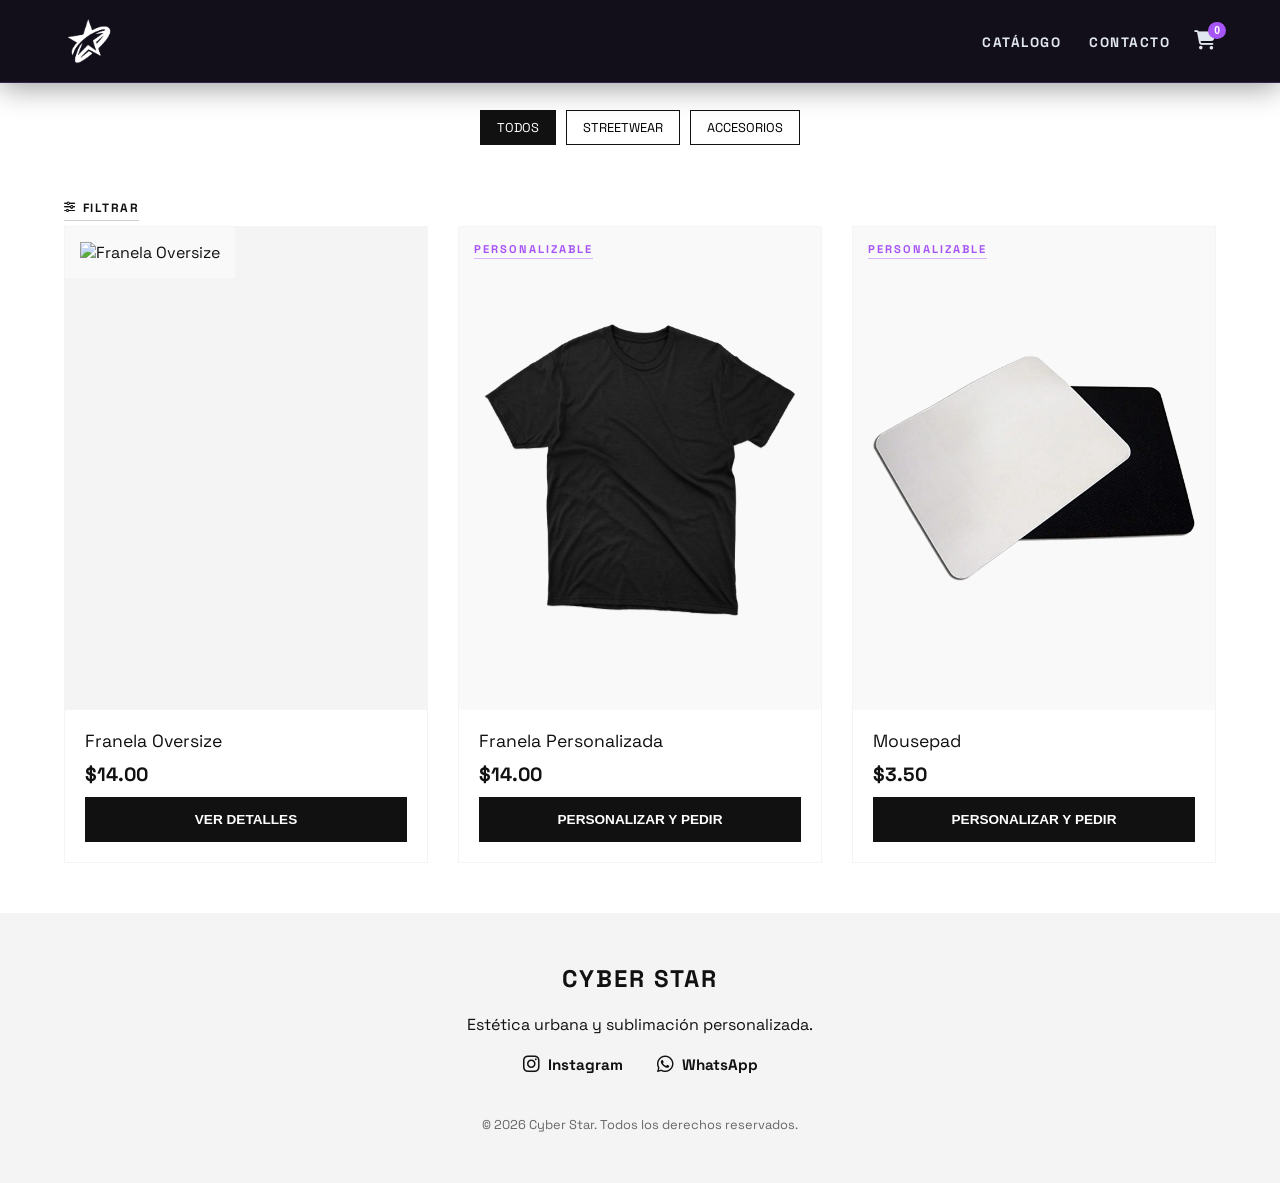
==== commit 93bdc65c: "modificacion en el index, optimizacion de codigo" ====
--- a/index.html
+++ b/index.html
@@ -6,7 +6,6 @@
     <title>Cyber Star | Catálogo</title>
 
     <link rel="canonical" href="https://cyberstar.site/" />
-
     <link rel="icon" type="image/svg+xml" href="logo-cyberstar.svg?v=2" id="favicon" />
 
     <meta name="description" content="Cyber Star - Marca de ropa streetwear y estética Y2K en Venezuela. Encuentra franelas oversize, accesorios y prendas personalizadas con diseños exclusivos.">
@@ -41,17 +40,16 @@
             <a href="#contacto">Contacto</a>
             <button id="btn-abrir-carrito" onclick="toggleCarrito()" style="background:none; border:none; cursor:pointer; font-size:1.2rem; color:var(--color-texto); position:relative; margin-left:20px;">
                 <i class="fas fa-shopping-cart"></i>
-                <span id="contador-carrito" style="position:absolute; top:-8px; right:-10px; background:red; color:white; border-radius:50%; padding:2px 6px; font-size:0.7rem; font-weight:bold;">0</span>
+                <span id="contador-carrito" style="position:absolute; top:-8px; right:-10px; background:#a855f7; color:white; border-radius:50%; padding:2px 6px; font-size:0.7rem; font-weight:bold;">0</span>
             </button>
         </nav>
     </header>
 
-    <!-- FILTROS POR CATEGORÍA FÍSICA (Los que ya tienes) -->
+    <!-- FILTROS POR CATEGORÍA FÍSICA -->
     <div class="filtros">
         <button class="btn-filtro activo" data-categoria="todos">Todos</button>
         <button class="btn-filtro" data-categoria="streetwear">Streetwear</button>
         <button class="btn-filtro" data-categoria="accesorios">Accesorios</button>
-        <!-- ...tus otros botones... -->
     </div>
 
     <div class="contenedor-trigger-filtros">
@@ -69,9 +67,9 @@
         </div>
     </div>
 
-    <!-- GRILLA DE PRODUCTOS (El script de JS llenará este contenedor automáticamente) -->
+    <!-- GRILLA DE PRODUCTOS -->
     <main id="catalogo" class="contenedor-productos">
-        <!-- Las tarjetas de tus productos aparecerán aquí de forma mágica -->
+        <!-- Las tarjetas aparecerán aquí automáticamente vía js/app.js -->
     </main>
 
     <!-- SECCIÓN DE CONTACTO -->
@@ -89,41 +87,7 @@
         <p class="creditos">© 2026 Cyber Star. Todos los derechos reservados.</p>
     </footer>
 
-    <div id="modal-personalizar" class="modal">
-        <div class="modal-contenido">
-            <span class="cerrar-modal" onclick="cerrarModal()">&times;</span>
-            
-            <div class="modal-estructura">
-                <div class="modal-izq">
-                    <h3>Selecciona un Diseño</h3>
-                    <div id="galeria-disenos" class="grilla-disenos"></div>
-                </div>
-                
-                <div class="modal-der">
-                    <h2 id="modal-producto-nombre">Nombre del Producto</h2>
-                    <p id="modal-producto-precio" class="precio">$0.00</p>
-                    
-                    <div class="modal-opcion">
-                        <label>Color de la prenda:</label>
-                        <div id="selector-colores" class="contenedor-colores"></div>
-                    </div>
-
-                    <div class="modal-opcion" id="contenedor-tallas-modal">
-                        </div>
-
-                    <div class="resumen-seleccion">
-                        <p><strong>Diseño:</strong> <span id="resumen-diseno">Ninguno seleccionado</span></p>
-                        <p><strong>Color:</strong> <span id="resumen-color">Ninguno seleccionado</span></p>
-                    </div>
-
-                    <button id="btn-confirmar-pedido" class="btn-whatsapp">
-                        Confirmar y pedir por WhatsApp
-                    </button>
-                </div>
-            </div>
-        </div>
-    </div>
-
+    <!-- SIDEBAR DE CARRITO LATERAL -->
     <div id="panel-carrito" class="sidebar-carrito">
         <div class="carrito-header">
             <h3>Tu Pedido</h3>
@@ -142,70 +106,6 @@
             </button>
         </div>
     </div>
-    
-    <!-- SECCIÓN ADMINISTRADOR: GENERADOR DE PRODUCTOS (SOLO PARA TI) -->
-    <section id="panel-admin" style="display: none; background: #111; color: #fff; padding: 40px 20px; border-top: 2px dashed #333; margin-top: 60px;">
-        <div style="max-width: 600px; margin: 0 auto; font-family: sans-serif;">
-            <h3 style="text-transform: uppercase; letter-spacing: 2px; margin-bottom: 20px; color: #00ff66;">⚡ Cyber Star - Generador de Productos</h3>
-            <p style="font-size: 0.85rem; color: #888; margin-bottom: 20px;">Llena los campos para generar el código estructurado sin errores de llaves.</p>
-            
-            <form id="form-generador" onsubmit="generarCodigoProducto(event)" style="display: flex; flex-direction: column; gap: 15px;">
-                <div>
-                    <label style="display:block; font-size: 0.8rem; margin-bottom: 5px;">Nombre del Producto:</label>
-                    <input type="text" id="admin-nombre" placeholder="Ej: Franela Cyber Skull" required style="width:100%; padding:10px; background:#222; border:1px solid #444; color:#fff;">
-                </div>
-                
-                <div style="display: grid; grid-template-columns: 1fr 1fr; gap: 15px;">
-                    <div>
-                        <label style="display:block; font-size: 0.8rem; margin-bottom: 5px;">Precio ($):</label>
-                        <input type="number" id="admin-precio" step="0.01" placeholder="14.00" required style="width:100%; padding:10px; background:#222; border:1px solid #444; color:#fff;">
-                    </div>
-                    <div>
-                        <label style="display:block; font-size: 0.8rem; margin-bottom: 5px;">Categoría:</label>
-                        <select id="admin-categoria" style="width:100%; padding:10px; background:#222; border:1px solid #444; color:#fff;">
-                            <option value="streetwear">Streetwear</option>
-                            <option value="tazas">Tazas</option>
-                            <option value="termos">Termos</option>
-                            <option value="accesorios">Accesorios</option>
-                        </select>
-                    </div>
-                </div>
-
-                <div style="display: grid; grid-template-columns: 1fr 1fr; gap: 15px;">
-                    <div>
-                        <label style="display:block; font-size: 0.8rem; margin-bottom: 5px;">Tipo de Especificación:</label>
-                        <select id="admin-tipo-espec" style="width:100%; padding:10px; background:#222; border:1px solid #444; color:#fff;">
-                            <option value="Talla">Talla (Franelas)</option>
-                            <option value="Forma">Forma (Mousepads, Llaveros)</option>
-                            <option value="">Ninguna (Tazas normales)</option>
-                        </select>
-                    </div>
-                    <div>
-                        <label style="display:block; font-size: 0.8rem; margin-bottom: 5px;">Opciones (Separadas por coma):</label>
-                        <input type="text" id="admin-valores-espec" placeholder="S, M, L o Circular, Rectangular" style="width:100%; padding:10px; background:#222; border:1px solid #444; color:#fff;">
-                    </div>
-                </div>
-
-                <div>
-                    <label style="display:block; font-size: 0.8rem; margin-bottom: 5px;">Ruta de la Imagen Principal:</label>
-                    <input type="text" id="admin-imagen" placeholder="imagenes/franela-negra.jpg" required style="width:100%; padding:10px; background:#222; border:1px solid #444; color:#fff;">
-                </div>
-
-                <div>
-                    <label style="display:block; font-size: 0.8rem; margin-bottom: 5px;">Diseños en Stock (Nombre y foto separados por dos puntos, uno por línea):</label>
-                    <textarea id="admin-disenos" rows="3" placeholder="Cyber Skull:imagenes/diseno1.jpg&#10;Retro Mecha:imagenes/diseno2.jpg" style="width:100%; padding:10px; background:#222; border:1px solid #444; color:#fff; font-family:monospace; font-size:0.8rem;"></textarea>
-                </div>
-
-                <button type="submit" style="background:#00ff66; color:#111; border:none; padding:12px; font-weight:bold; cursor:pointer; text-transform:uppercase;">Generar Código Estructurado</button>
-            </form>
-
-            <!-- CAJA DONDE APARECERÁ EL CÓDIGO LISTO -->
-            <div id="contenedor-resultado-admin" style="display:none; margin-top: 25px;">
-                <label style="display:block; font-size: 0.8rem; margin-bottom: 5px; color:#00ff66;">📋 Código generado con éxito. ¡Copia esto y pégalo en tu script.js!:</label>
-                <textarea id="output-codigo" readonly rows="8" style="width:100%; padding:10px; background:#000; border:1px solid #00ff66; color:#00ff66; font-family:monospace; font-size:0.8rem;"></textarea>
-            </div>
-        </div>
-    </section>
 
     <script type="module" src="js/app.js"></script>
 
